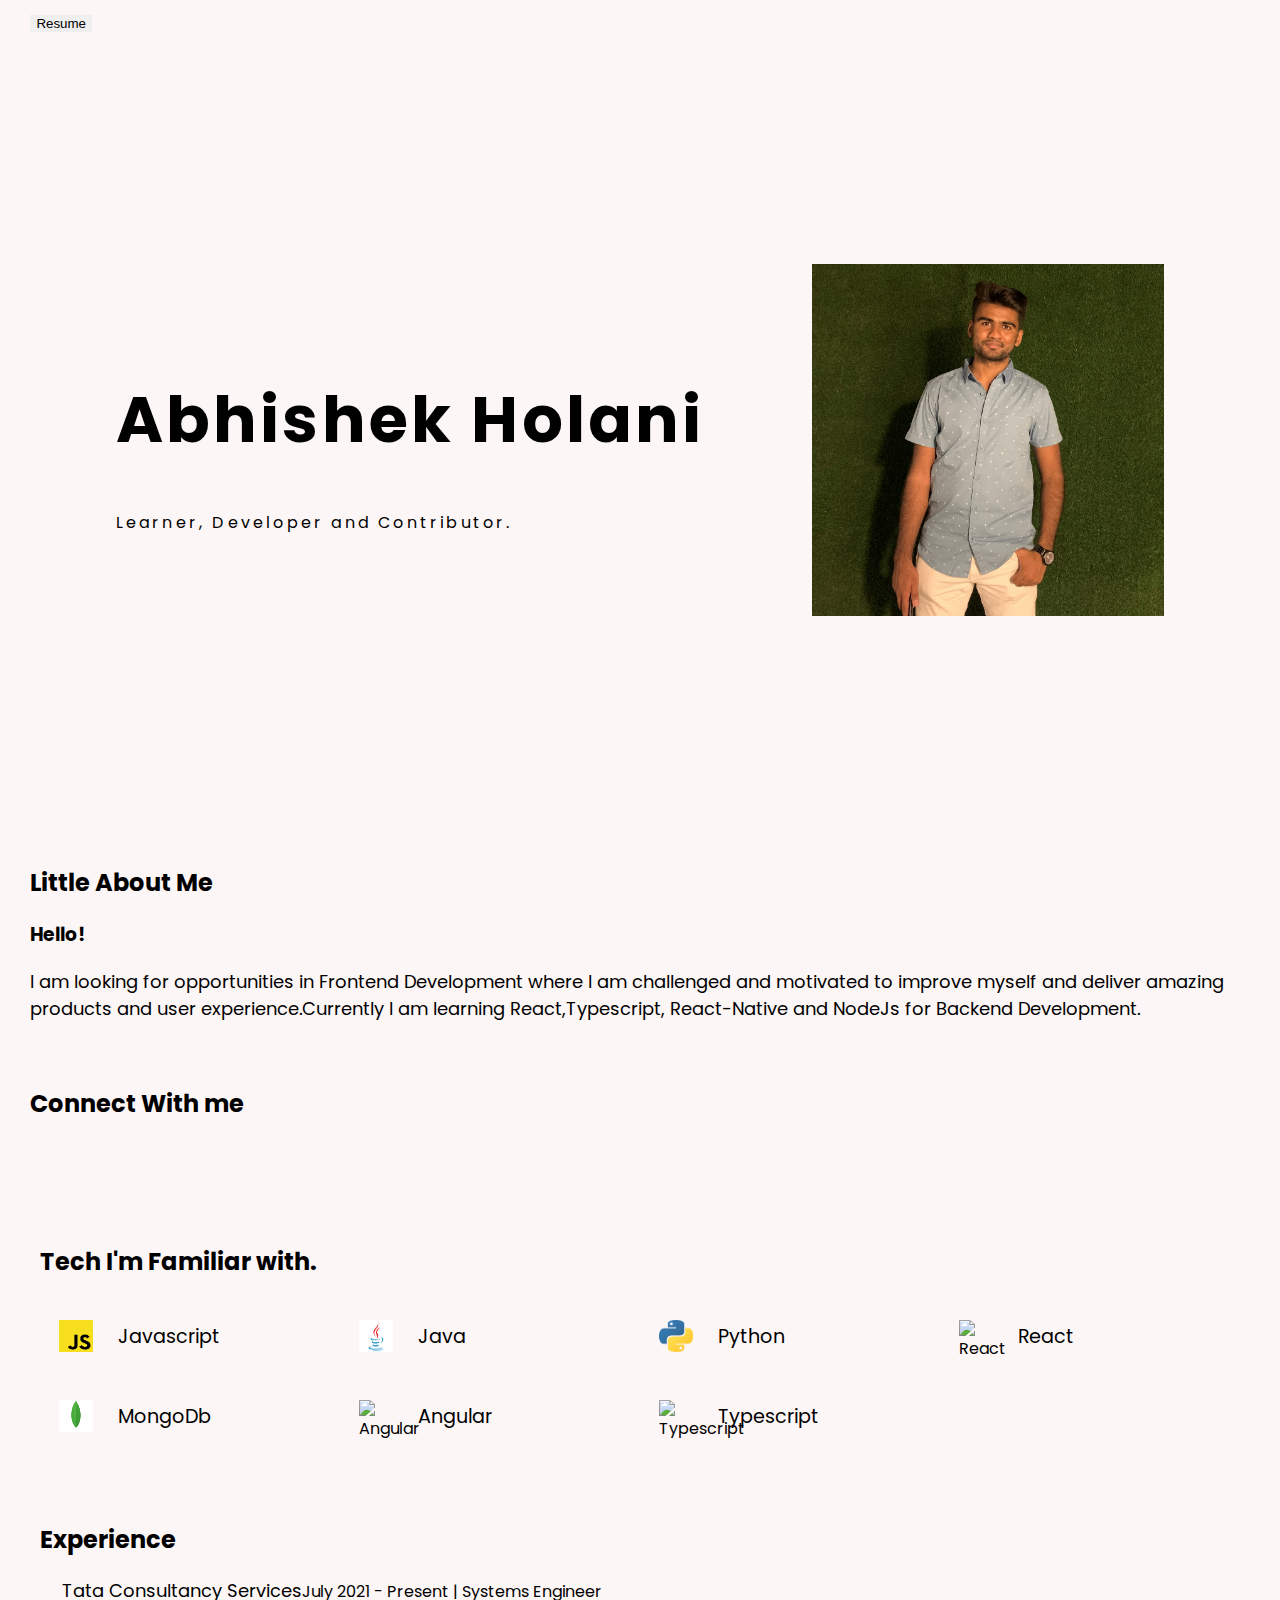
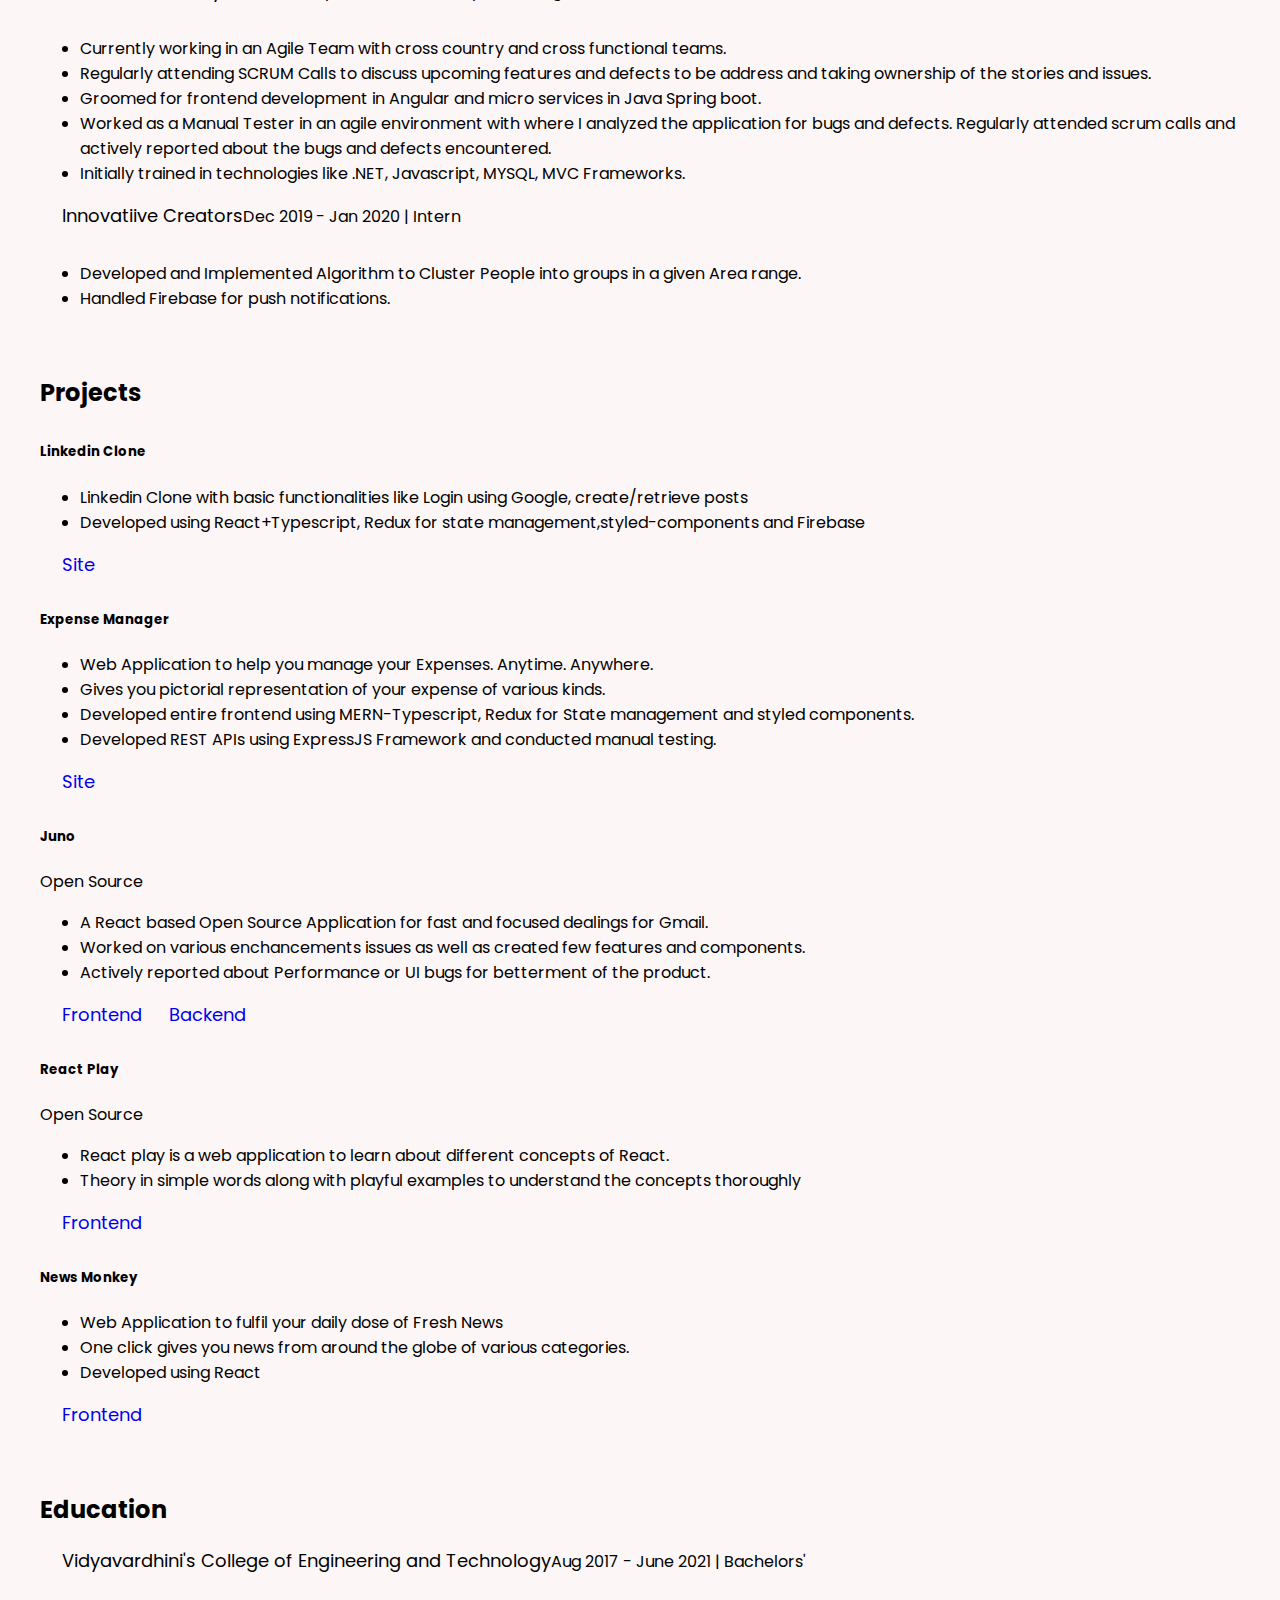
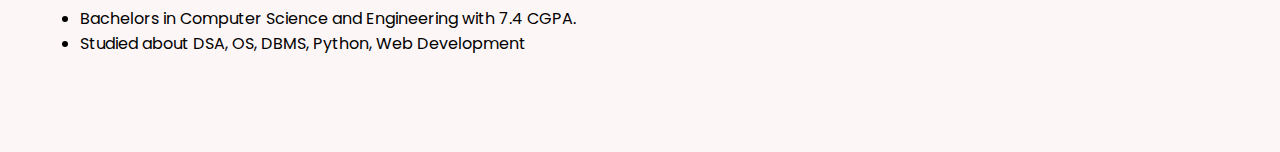
==== index.html @ 67a732d4 "added linkedin clone project" ====
<!DOCTYPE html>
<html lang="en">
<head>
    <meta charset="UTF-8">
    <meta http-equiv="X-UA-Compatible" content="IE=edge">
    <meta name="viewport" content="width=device-width, initial-scale=1.0">
    <link href="https://cdn.jsdelivr.net/npm/bootstrap@5.1.3/dist/css/bootstrap.min.css" rel="stylesheet" integrity="sha384-1BmE4kWBq78iYhFldvKuhfTAU6auU8tT94WrHftjDbrCEXSU1oBoqyl2QvZ6jIW3" crossorigin="anonymous">
    <link rel="stylesheet" href="Portfolio.css">
    <script src="https://kit.fontawesome.com/48ab9e7729.js" crossorigin="anonymous"></script>
    <title>Abhishek Holani</title>
</head>
<body>
    <div class="resume-download">
        <a href="https://drive.google.com/file/d/1vskTnfZgI515lup8LtmP1OwPfg3iGhqH/view?usp=sharing" target="_blank"><button class="resume">Resume</button></a>
    </div>
    <div class="container">
        <div class="my-info">
            <div class="about-me mt-4">
                <h1 class="name mt-4">Abhishek Holani</h2>
                <p class="mt-4 pl-2 lead"> Learner, Developer and Contributor.</p>
            </div>
            <div class="myphoto">
                <img src="Suit.jpg" class="rounded-circle"/>
            </div>
        </div>

        <div class="about">
            <h2>Little About Me</h2>
            <h3 class="mt-4">Hello!</h3>
            <p class="about-me-para mt-4">
                I am looking for opportunities in Frontend Development where I am challenged and motivated to improve myself and deliver amazing products and user experience.Currently I am learning React,Typescript, React-Native and NodeJs for Backend Development.
            </p>
        </div>

            <div class="contact">
                <h2 class="connect-heading">Connect With me</h2>
                <ul class="connect-items">
                    <li >
                        <a href="mailto:holaniabhishek90@gmail.com" >
                            <ion-icon name="mail-outline" size="large"></ion-icon>
                        </a>
                        <a href="https://twitter.com/AbhishekHolani6" target="_blank">
                            <ion-icon name="logo-twitter" size="large"></ion-icon>
                        </a>
                        <a href="https://github.com/Abhishek-90" target="_blank">
                            <ion-icon name="logo-github" size="large"></ion-icon>
                        </a>
                        <a href="https://www.linkedin.com/in/abhishek-holani-65551819b/"  target="_blank">
                            <ion-icon name="logo-linkedin" size="large"></ion-icon>
                        </a>
                        <a href="https://www.instagram.com/_abhi_shek99/?hl=en"  target="_blank">
                            <ion-icon name="logo-instagram" size="large"></ion-icon>
                        </a>
                    </li>
                </ul>
            </div>

        <div class="tech-stack">
            <h2>Tech I'm Familiar with.</h2>
            <div class="tech-items mt-3">
                <div class="tech-item">
                    <div class="tech-image">
                        <img class = "image" src="Logo/Javascript.png" alt="Javascript"/>
                    </div>
                    <div class="tech-name">
                        Javascript
                    </div>         
                </div>
                <div class="tech-item">
                    <div class="tech-image">
                        <img class = "image" src="Logo/Java.jpg" alt="Java"/>
                    </div>
                    <div class="tech-name">
                        Java
                    </div>         
                </div>
                <div class="tech-item">
                    <div class="tech-image">
                        <img class = "image" src="Logo/Python.png" alt="Python"/>
                    </div>
                    <div class="tech-name">
                        Python
                    </div>         
                </div>
                <div class="tech-item">
                    <div class="tech-image">
                        <img class = "image" src="https://www.pinclipart.com/picdir/middle/537-5374089_react-js-logo-clipart.png" alt="React"/>
                    </div>
                    <div class="tech-name">
                        React
                    </div>         
                </div>
                <div class="tech-item">
                    <div class="tech-image">
                        <img class = "image" src="Logo/Mongo.jpg" alt="MongoDb"/>
                    </div>
                    <div class="tech-name">
                        MongoDb
                    </div>         
                </div>
                <div class="tech-item">
                    <div class="tech-image">
                        <img class = "image" src="https://angular.io/assets/images/logos/angularjs/AngularJS-Shield.svg" alt="Angular"/>
                    </div>
                    <div class="tech-name">
                        Angular
                    </div>         
                </div>
                <div class="tech-item">
                    <div class="tech-image">
                        <img class = "image" src="https://img.stackshare.io/service/1612/bynNY5dJ.jpg" alt="Typescript"/>
                    </div>
                    <div class="tech-name">
                        Typescript
                    </div>         
                </div>
                
            </div>
        </div>
        
        <div class="experience">
            <h2>Experience</h2>
            <div class="work">
                <div class="company-name mt-4">
                    <a class="mx-4" >Tata Consultancy Services</a> 
                    <p class="time-position" style="margin-top: 2px;">July 2021 - Present | Systems Engineer</p>
                </div>
                <ul class="mx-4">
                    <li>Currently working in an Agile Team with cross country and cross functional teams.</li>
                    <li>Regularly attending SCRUM Calls to discuss upcoming features and defects to be address and taking ownership of the stories and issues.</li>
                    <li>Groomed for frontend development in Angular and micro services in Java Spring boot.</li>
                    <li>Worked as a Manual Tester in an agile environment with where I analyzed the application for bugs and defects.
                        Regularly attended scrum calls and actively reported about the bugs and defects encountered.</li>
                    <li>Initially trained in technologies like .NET, Javascript, MYSQL, MVC Frameworks.</li>
                </ul>
            </div>
            <div class="work">
                <div class="company-name mt-4">
                    <a class="mx-4" target="_blank">Innovatiive Creators</a> 
                    <p class="time-position" style="margin-top: 2px;">Dec 2019 - Jan 2020 | Intern</p>
                </div>
                <ul class="mx-4">
                    <li>Developed and Implemented Algorithm to Cluster People into groups in a given Area range.</li>
                    <li>Handled Firebase for push notifications.</li>
                </ul>
            </div>
        </div>

        <div class="project-details">
            <h2>Projects</h2>
            <div class="project">
                <div class="project-heading mx-4">
                    <h5>Linkedin Clone</h5>
                </div>
                <div class="project-detail">
                    <ul class="mx-3">
                        <li>Linkedin Clone with basic functionalities like Login using Google, create/retrieve posts</li>
                        <li>Developed using React+Typescript, Redux for state management,styled-components and Firebase</li>
                    </ul>
                </div>
                <div class="project-links mx-2">
                    <a href="https://linkedin-clone-c1573.web.app/" target="_blank">Site</a>
                </div>
            </div>

            <div class="project">
                <div class="project-heading mx-4">
                    <h5>Expense Manager</h5>
                </div>
                <div class="project-detail">
                    <ul class="mx-3">
                        <li>Web Application to help you manage your Expenses. Anytime. Anywhere.</li>
                        <li>Gives you pictorial representation of your expense of various kinds.</li>
                        <li>Developed entire frontend using MERN-Typescript, Redux for State management and styled components.</li>
                        <li>Developed REST APIs using ExpressJS Framework and conducted manual testing.</li>
                    </ul>
                </div>
                <div class="project-links mx-2">
                    <a href="https://expense-manager-wheat.vercel.app/" target="_blank">Site</a>
                </div>
            </div>
            
            <div class="project">
                <div class="project-heading mx-4">
                    <h5> Juno </h5> <p>Open Source</p>
                </div>
                <div class="project-detail">
                    <ul class="mx-3">
                        <li>A React based Open Source Application for fast and focused dealings for Gmail.</li>
                        <li>Worked on various enchancements issues as well as created few features and components.</li>
                        <li>Actively reported about Performance or UI bugs for betterment of the product. </li>
                    </ul>
                </div>
                <div class="project-links mx-2">
                    <a href="https://github.com/Abhishek-90/juno-core" target="_blank">Frontend</a>
                    <a href="https://github.com/Abhishek-90/juno-backend-service" target="_blank">Backend</a>
                </div>
            </div>
            
            <div class="project">
                <div class="project-heading mx-4">
                    <h5> React Play </h5> <p>Open Source</p>
                </div>
                <div class="project-detail">
                    <ul class="mx-3">
                        <li>React play is a web application to learn about different concepts of React.</li>
                        <li>Theory in simple words along with playful examples to understand the concepts thoroughly</li>
                    </ul>
                </div>
                <div class="project-links mx-2">
                    <a href="https://github.com/Abhishek-90/react-play" target="_blank">Frontend</a>
                </div>
            </div>
            
            <div class="project">
                <div class="project-heading mx-4">
                    <h5>News Monkey</h5>
                </div>
                <div class="project-detail">
                    <ul class="mx-3">
                        <li>Web Application to fulfil your daily dose of Fresh News</li>
                        <li>One click gives you news from around the globe of various categories.</li>
                        <li>Developed using React</li>
                    </ul>
                </div>
                <div class="project-links mx-2">
                    <a href="https://github.com/Abhishek-90/NewsMonkey" target="_blank">Frontend</a>
                </div>
            </div>
        </div>

        <div class="blogs">
            
        </div>

        <div class="education">
            <h2 class="mt-4">Education</h2>
            <div class="college mt-4">
                <a class="mx-4" target="_blank">Vidyavardhini's College of Engineering and Technology</a>
                <p class="time-position" style="margin-top: 2px;">Aug 2017 - June 2021 | Bachelors'</p>
            </div>
            <ul class="mx-4">
                <li>Bachelors in Computer Science and Engineering with 7.4 CGPA.</li>
                <li>Studied about DSA, OS, DBMS, Python, Web Development</li>
            </ul>
        </div>

        <div class="gap"></div>
    
    </div>
        <script src="https://unpkg.com/ionicons@5.1.2/dist/ionicons.js"></script>
    </body>
</html>
---- Portfolio.css ----
@import url('https://fonts.googleapis.com/css2?family=Poppins&display=swap');

html, body {
    font-family: 'Poppins', sans-serif; 
}

.resume:hover{
    background-color: rgb(223, 227, 230)
}

.resume{
    outline: none;
    border: none;
    background-color: none;
}

@media screen and (max-width : 480px) {
    .my-info {
        display: flex;
        flex-direction: column;
        justify-content: space-evenly;
        font-weight: 600;
        font-stretch: expanded;
        height: 80vh;
        align-items: center;
    }

    .myphoto {
        height: 22rem;
        width: 22rem;
    }

    .about-me-para {
        font-weight: 400;
        font-size: large;
    }

    .about {
        width: 100%;
    }

    .connect-items {
        margin-top: 2rem;
    }

    .contact > ul {
        list-style-type: none;
    }

    .tech-items {
        display: grid;
    }

    .tech-item {
        display: flex;
        flex-direction: row;
        height: 95%;
        width: 100%;
        margin-left: 4rem;
        margin-top: 1.7rem;
    }

    .tech-name {
        margin-left: 0.8rem;
        display: flex;
        font-size: 1.4rem;
    }

    .company-name, .college {
        display: flex;
        flex-direction: column;
    }

    .tech-image {
        height: 2.3rem;
        width: 2.3rem;
        margin-right: 0.8rem;
    }
    
    img {
        height: 100%;
        width: 100%;
    }
    
    body {
        background-color: rgb(253, 246, 246);
    }

    a {
        text-decoration: none;
        margin-left: 1.4rem;
        font-size: medium;
    }

    .time-position {
        margin-left: 1.4rem;
    }

    .contact {
        margin-top: 4rem;
    }

    .tech-stack {
        margin-top: 4rem ;
    }

    .experience {
        margin-top: 4rem ;
    }

    .education {
        margin-top: 4rem ;
    }

    .project {
        margin-top: 2rem;
    }

    .project-details {
        margin-top: 4rem ;
    }

    h1 {
        font-size: 2rem;
    }
}

@media screen and (min-width : 481px) {
    h1 {
        font-size: 4rem;
    }

    .my-info {
        display: flex;
        justify-content: space-evenly;
        height: 90vh;
        align-items: center;
        letter-spacing: 0.2rem;
    }

    .myphoto {
        height: 22rem;
        width: 22rem;
    }

    .about-me-para {
        font-weight: 400;
        font-size: large;
    }

    .about {
        margin-left: 1.4rem;
    }

    .connect-heading {
        margin-left: 1.4rem;
    }

    .connect-items {
        margin-top: 2rem;
    }

    .connect-item {
        margin-right: 1.2rem;
    }

    .contact > ul {
        list-style-type: none;
    }

    .company-name, .college {
        display: flex;
        flex-direction: row;
    }

    .tech-items {
        display: grid;
        grid-template-columns:repeat(4, 1fr);
        grid-template-rows: repeat(2, 5rem);
        justify-content: space-between;
        align-content: space-around;
    }

    .tech-image {
        height: 2rem;
        width: 2.1rem;
        margin-right: 0.8rem;
        margin-left: 1.2rem;
    }
    
    .tech-name {
        margin-left: 0.8rem;
        align-items: center;
        text-align: center;
        font-size: larger;
    }

    img {
        height: 100%;
        width: 100%;
    }
    
    body {
        background-color: rgb(253, 246, 246);
    }
    
    .tech-item {
        display: flex;
        flex-direction: row;
        height: 95%;
        width: 100%;
        align-items: center;
    }

    a {
        text-decoration: none;
        margin-left: 1.4rem;
        font-size: large;
    }

    .contact {
        margin-top: 4rem;
    }

    .tech-stack {
        margin: 4rem 2rem;
    }

    .experience {
        margin: 0 0 4rem 2rem;
    }

    .education {
        margin: 0 0 4rem 2rem;
    }

    .project {
        margin-top: 2rem;
    }

    .project-details {
        margin: 0 0 4rem 2rem;
    }
}

.name {
    letter-spacing: 0.2rem;
}
.gap {
    margin-bottom: 6rem;
    font-size: larger;
}
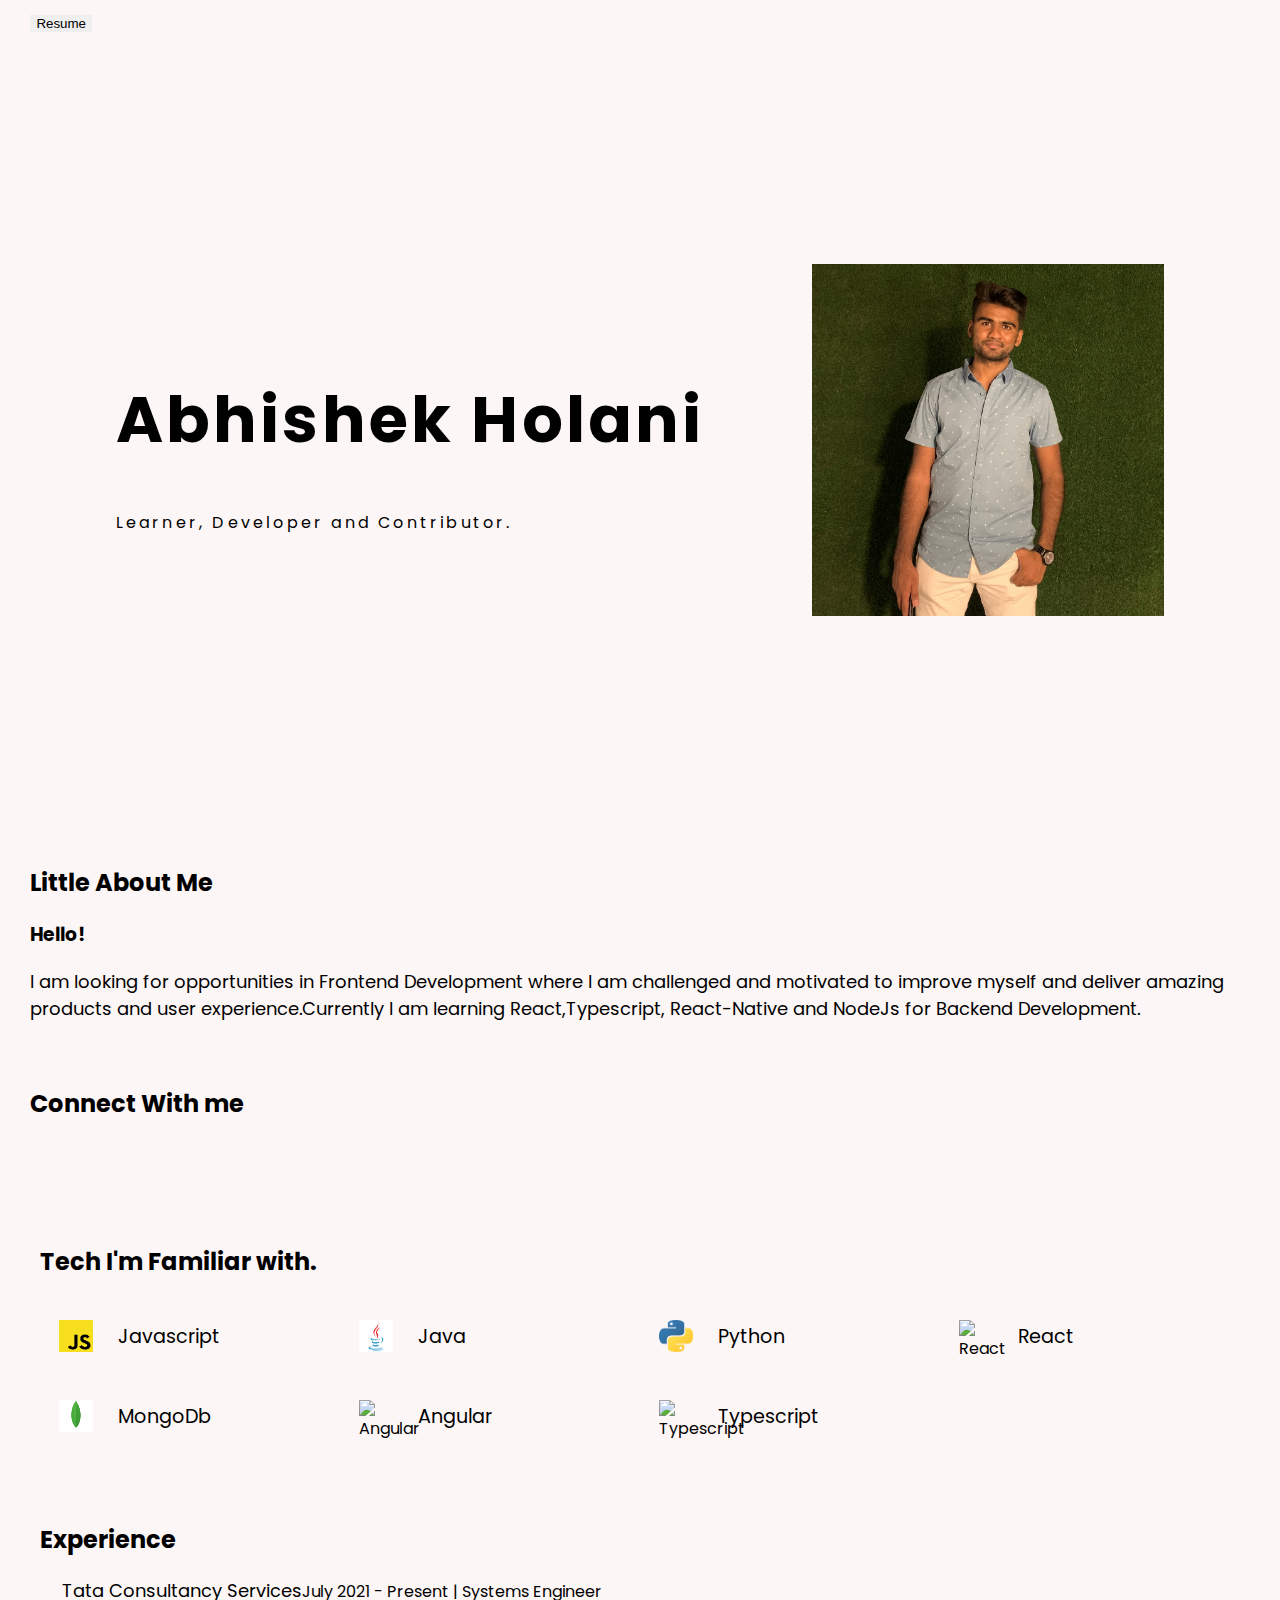
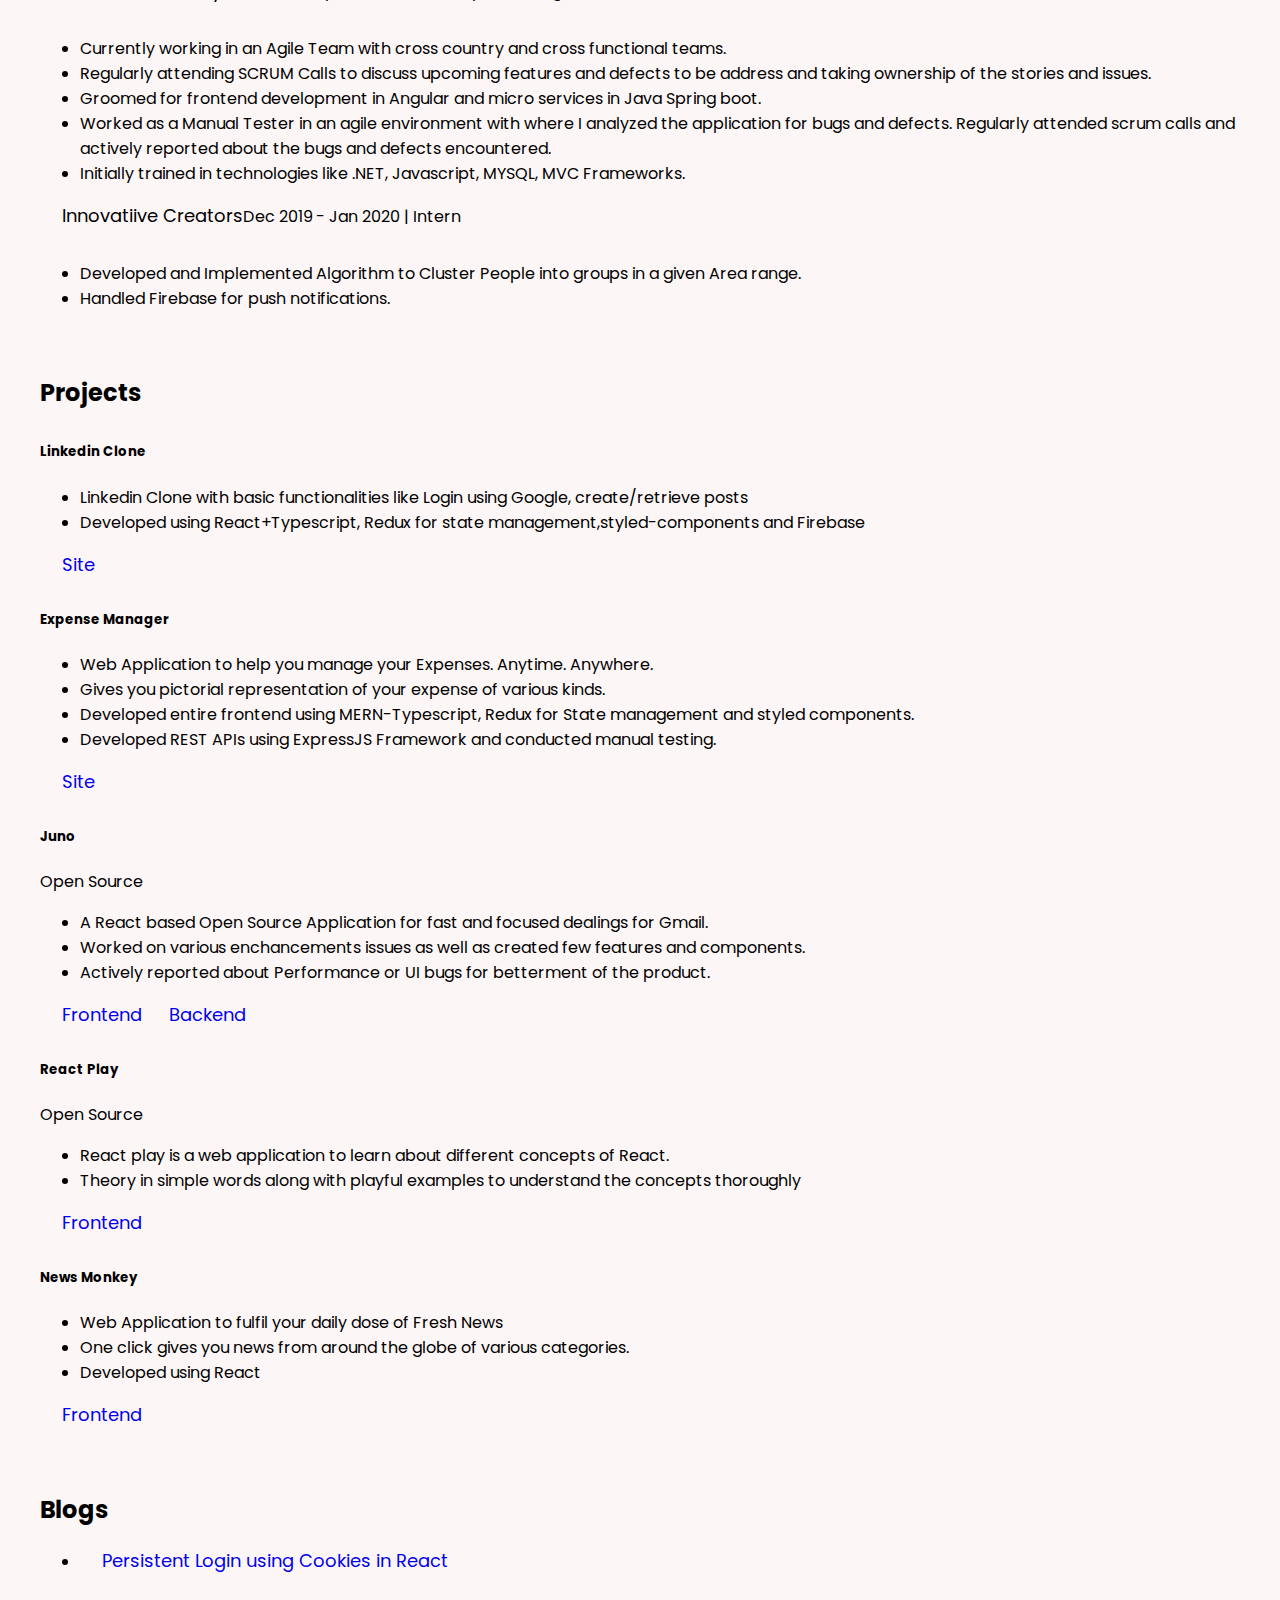
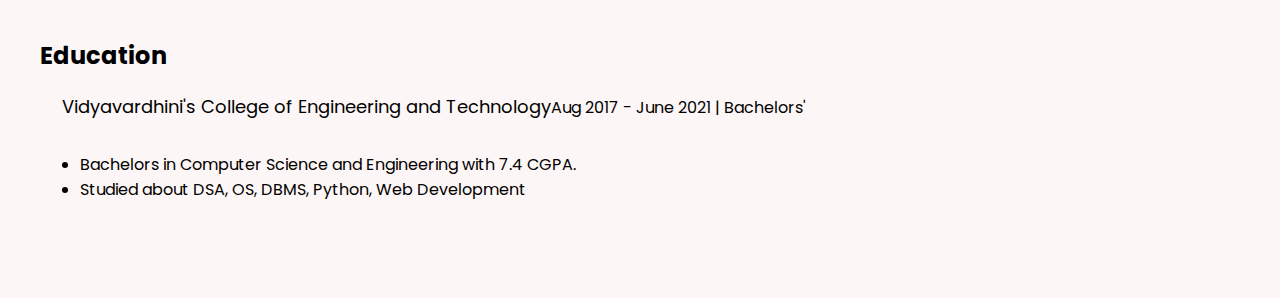
==== commit 31f8b0b5: "added blog" ====
--- a/index.html
+++ b/index.html
@@ -230,7 +230,10 @@
         </div>
 
         <div class="blogs">
-            
+            <h2>Blogs</h2>
+            <ul class="mx-3">
+                <li><a class="mx-0" href="https://blog.reactplay.io/persistent-log-in-using-cookies-in-react" target="_blank">Persistent Login using Cookies in React</a></li>
+            </ul>
         </div>
 
         <div class="education">
--- a/Portfolio.css
+++ b/Portfolio.css
@@ -116,7 +116,7 @@
         margin-top: 2rem;
     }
 
-    .project-details {
+    .project-details, .blogs {
         margin-top: 4rem ;
     }
 
@@ -238,7 +238,7 @@
         margin-top: 2rem;
     }
 
-    .project-details {
+    .project-details, .blogs {
         margin: 0 0 4rem 2rem;
     }
 }
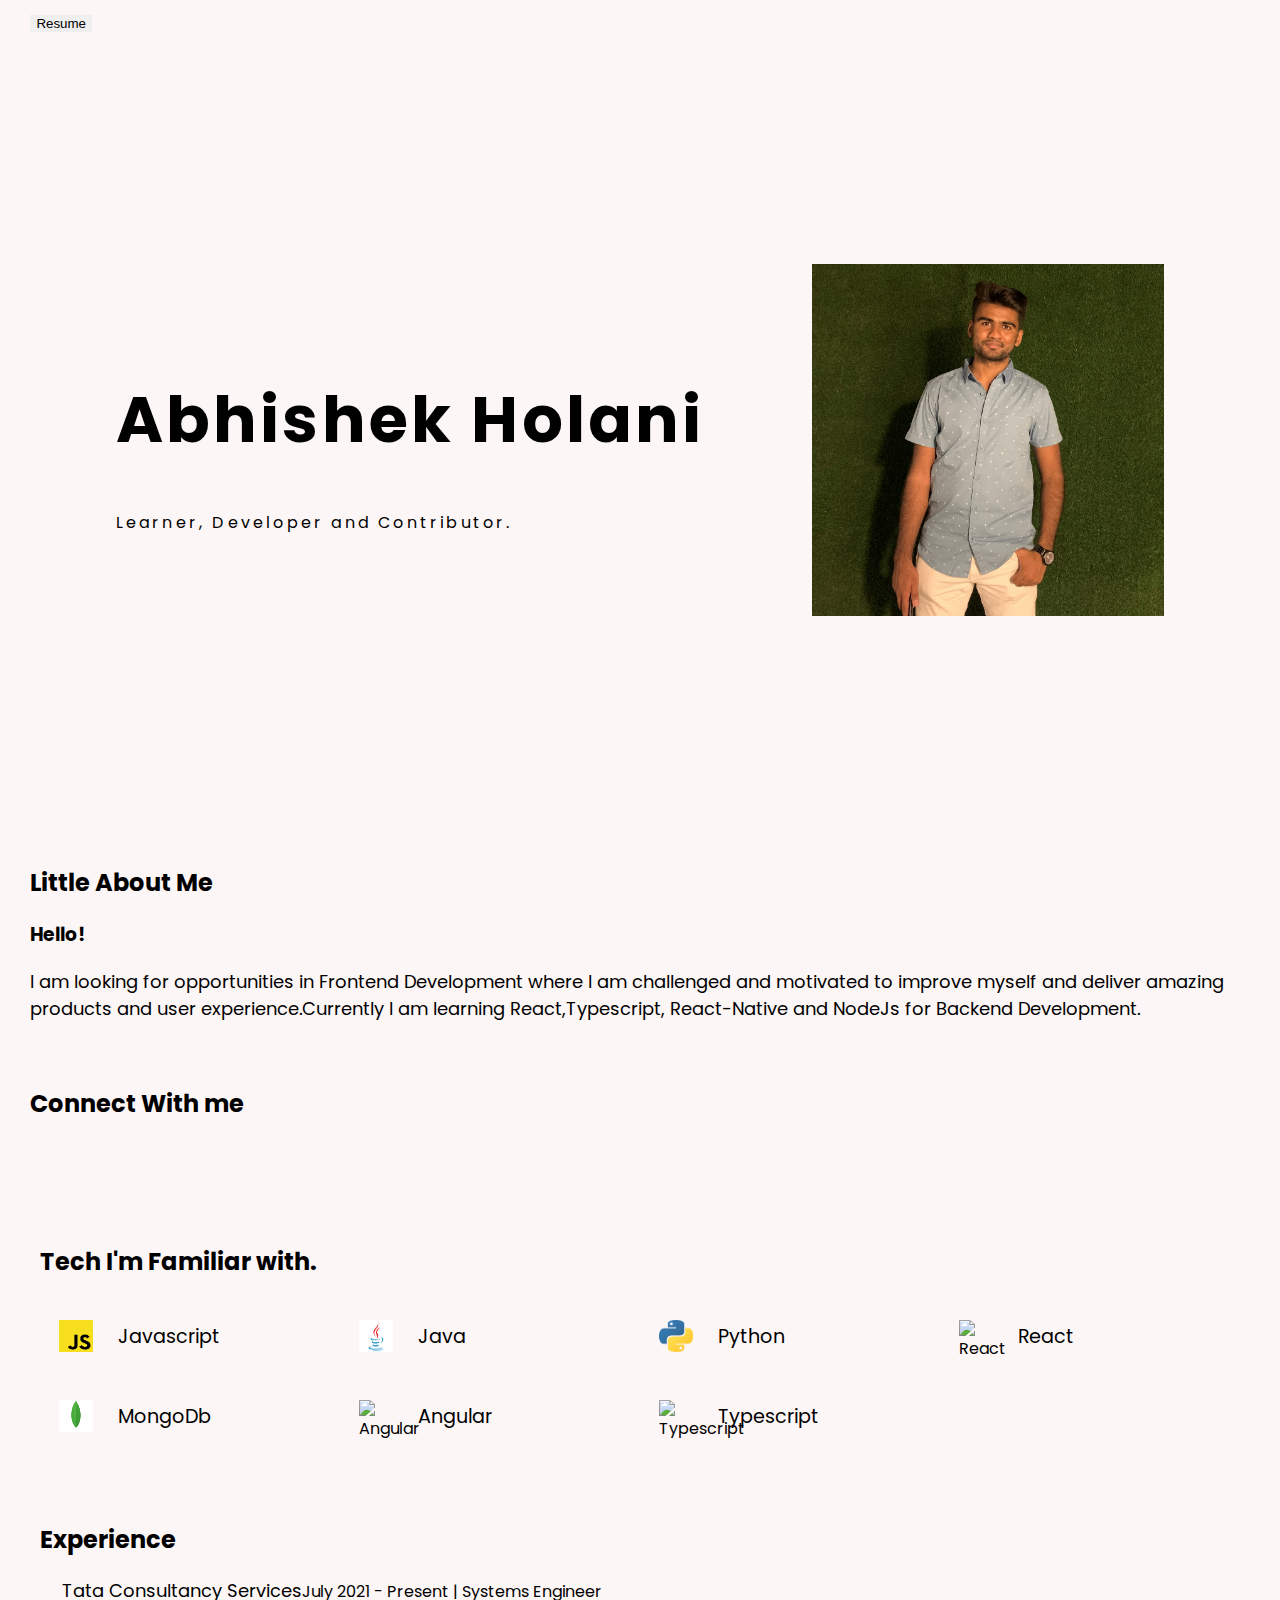
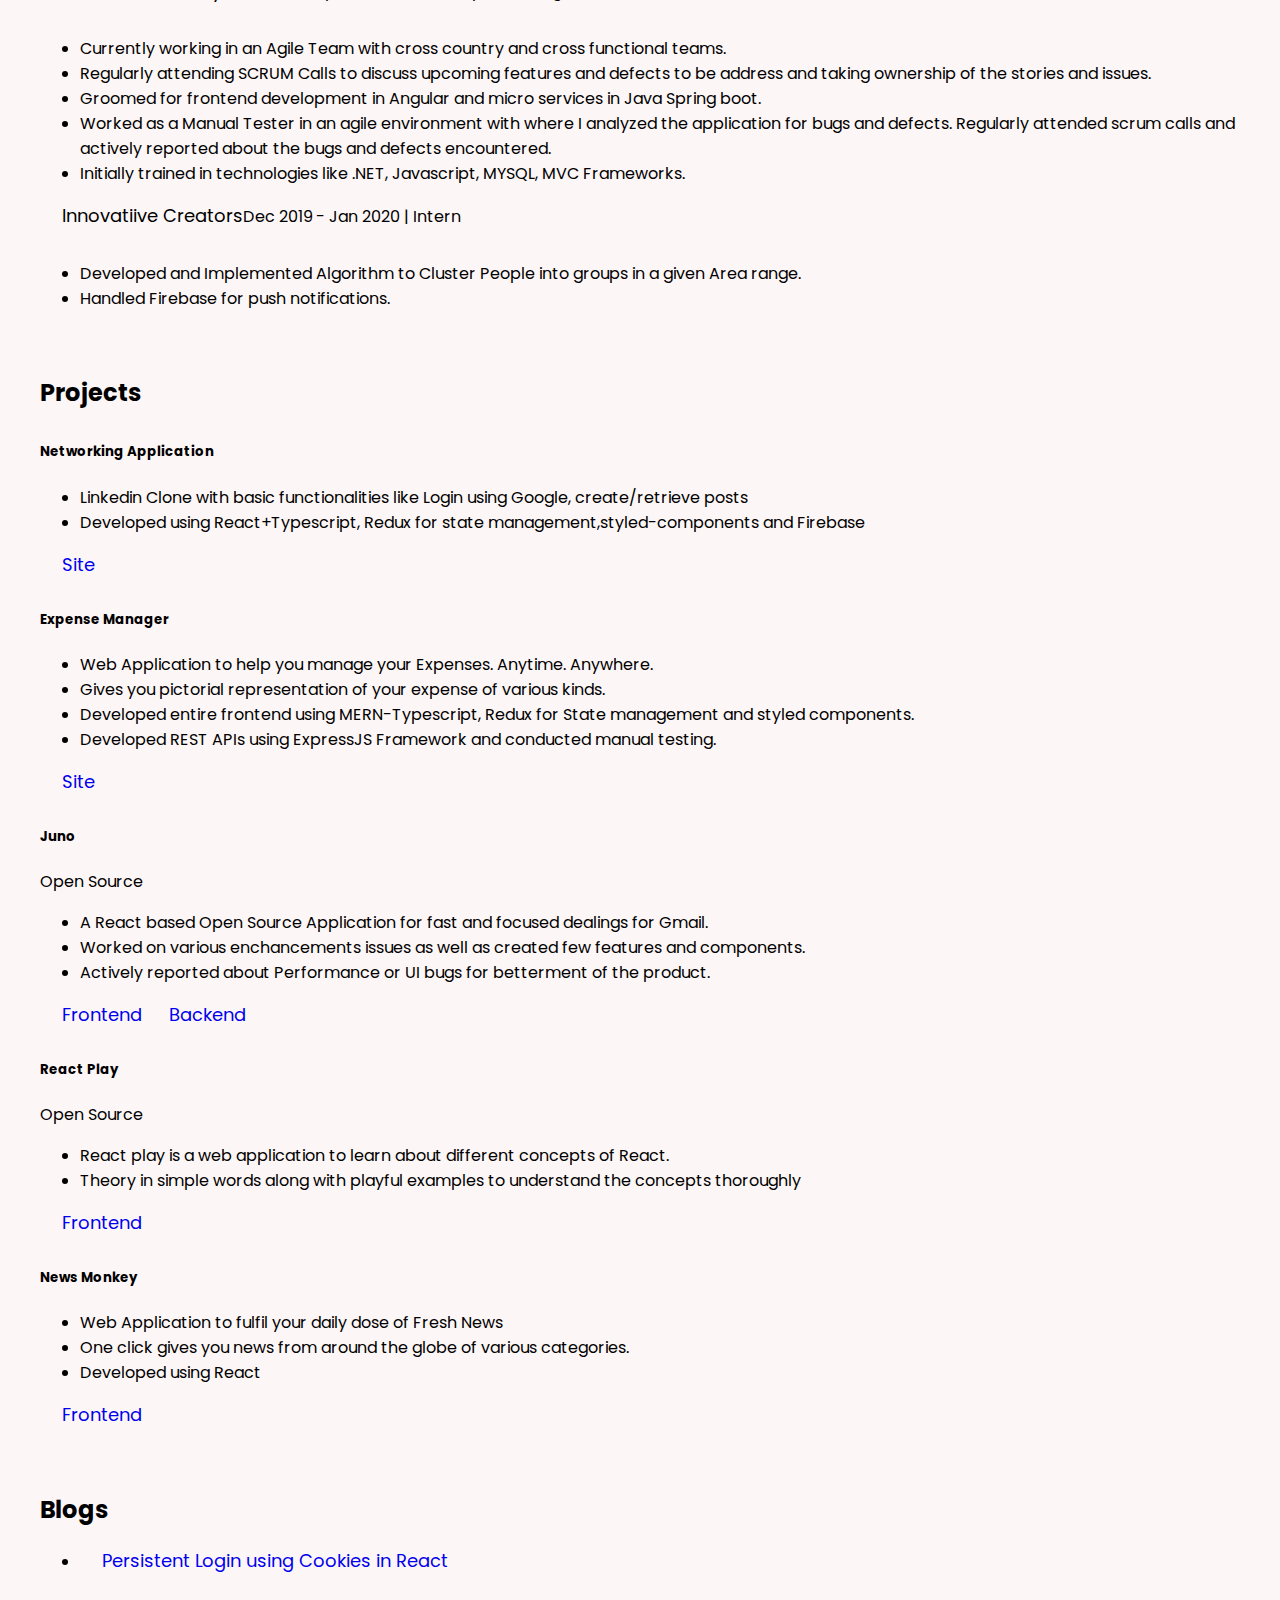
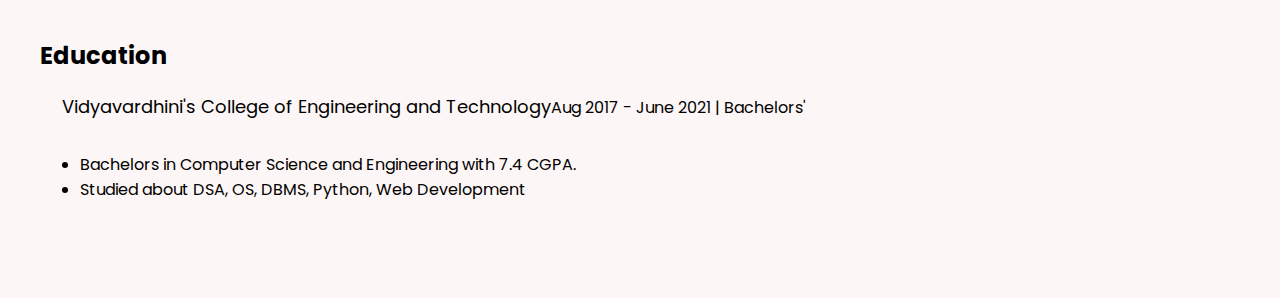
==== commit e19e50ea: "updated resume link" ====
--- a/index.html
+++ b/index.html
@@ -11,7 +11,7 @@
 </head>
 <body>
     <div class="resume-download">
-        <a href="https://drive.google.com/file/d/1vskTnfZgI515lup8LtmP1OwPfg3iGhqH/view?usp=sharing" target="_blank"><button class="resume">Resume</button></a>
+        <a href="https://drive.google.com/file/d/1m9HOPWWG63j5NJgqdBwonp7XakWrHrBF/view?usp=share_link" target="_blank"><button class="resume">Resume</button></a>
     </div>
     <div class="container">
         <div class="my-info">
@@ -114,7 +114,6 @@
                         Typescript
                     </div>         
                 </div>
-                
             </div>
         </div>
         
@@ -150,7 +149,7 @@
             <h2>Projects</h2>
             <div class="project">
                 <div class="project-heading mx-4">
-                    <h5>Linkedin Clone</h5>
+                    <h5>Networking Application</h5>
                 </div>
                 <div class="project-detail">
                     <ul class="mx-3">
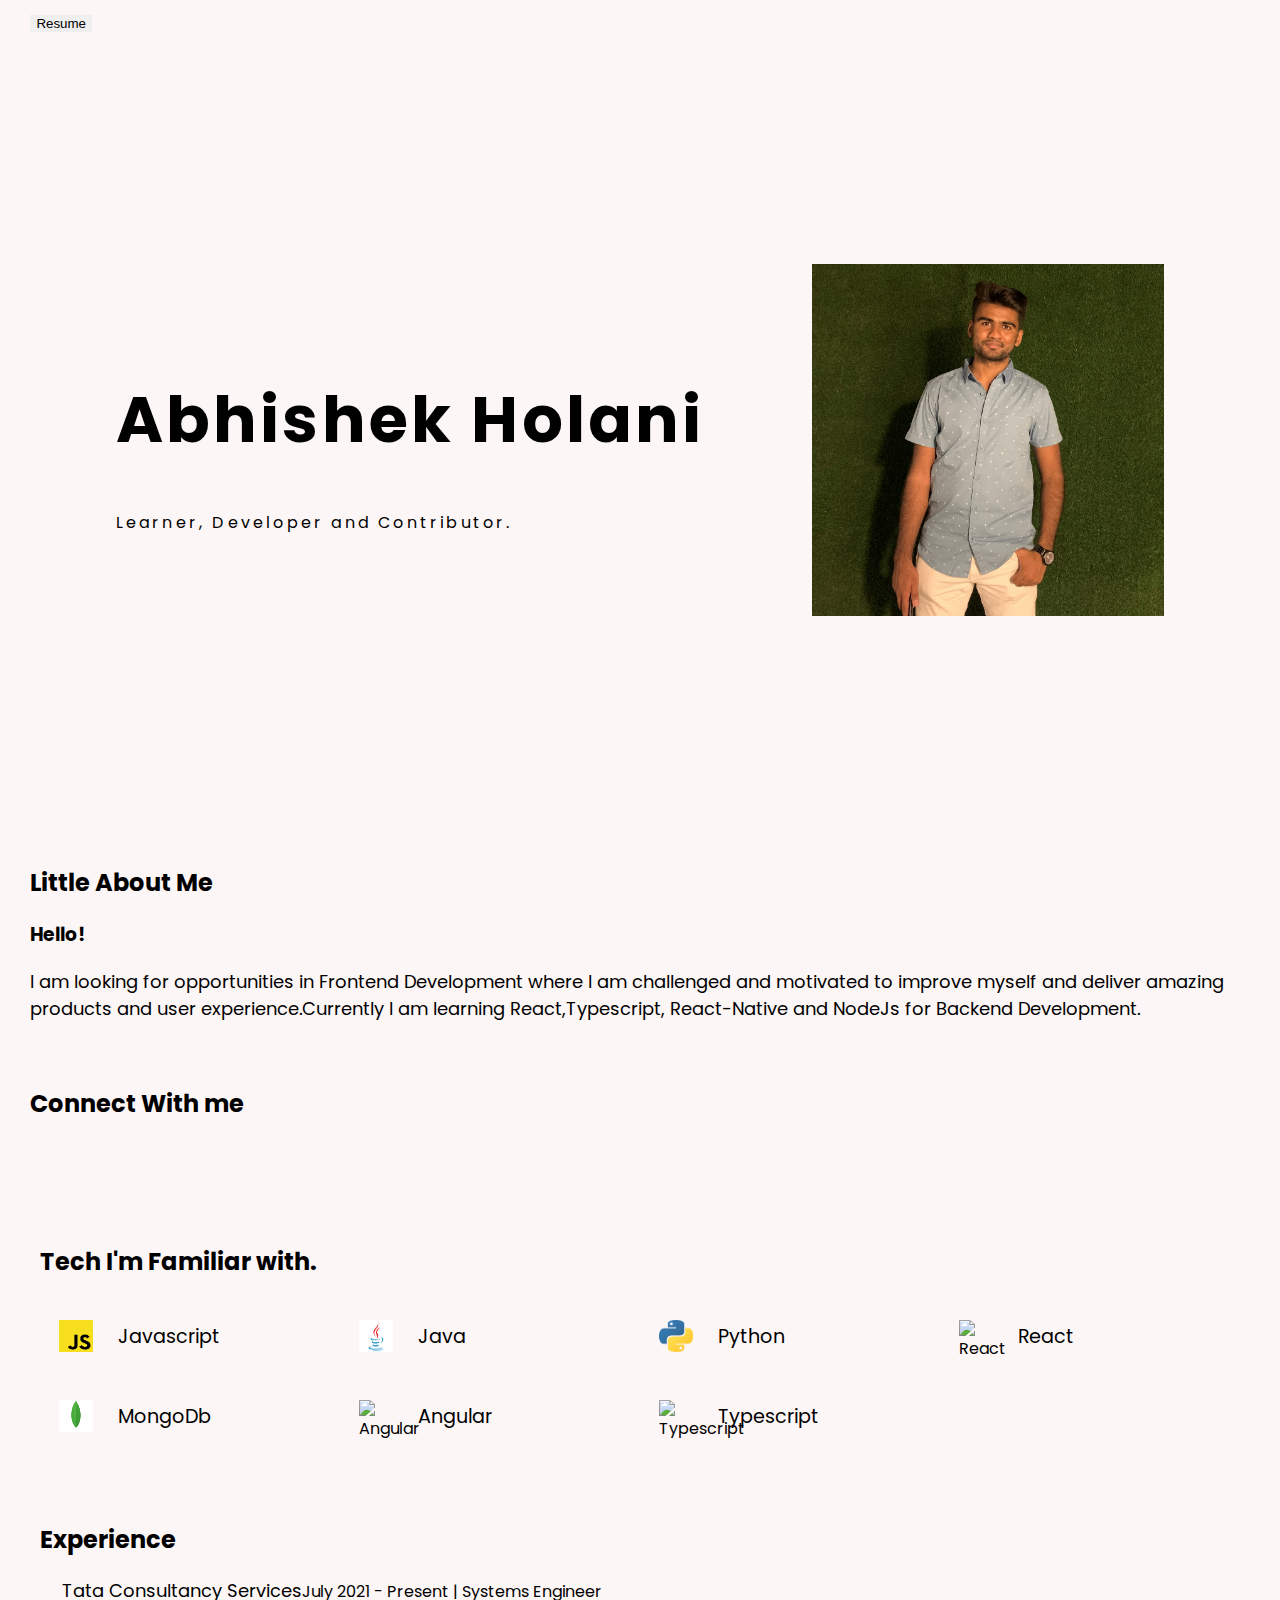
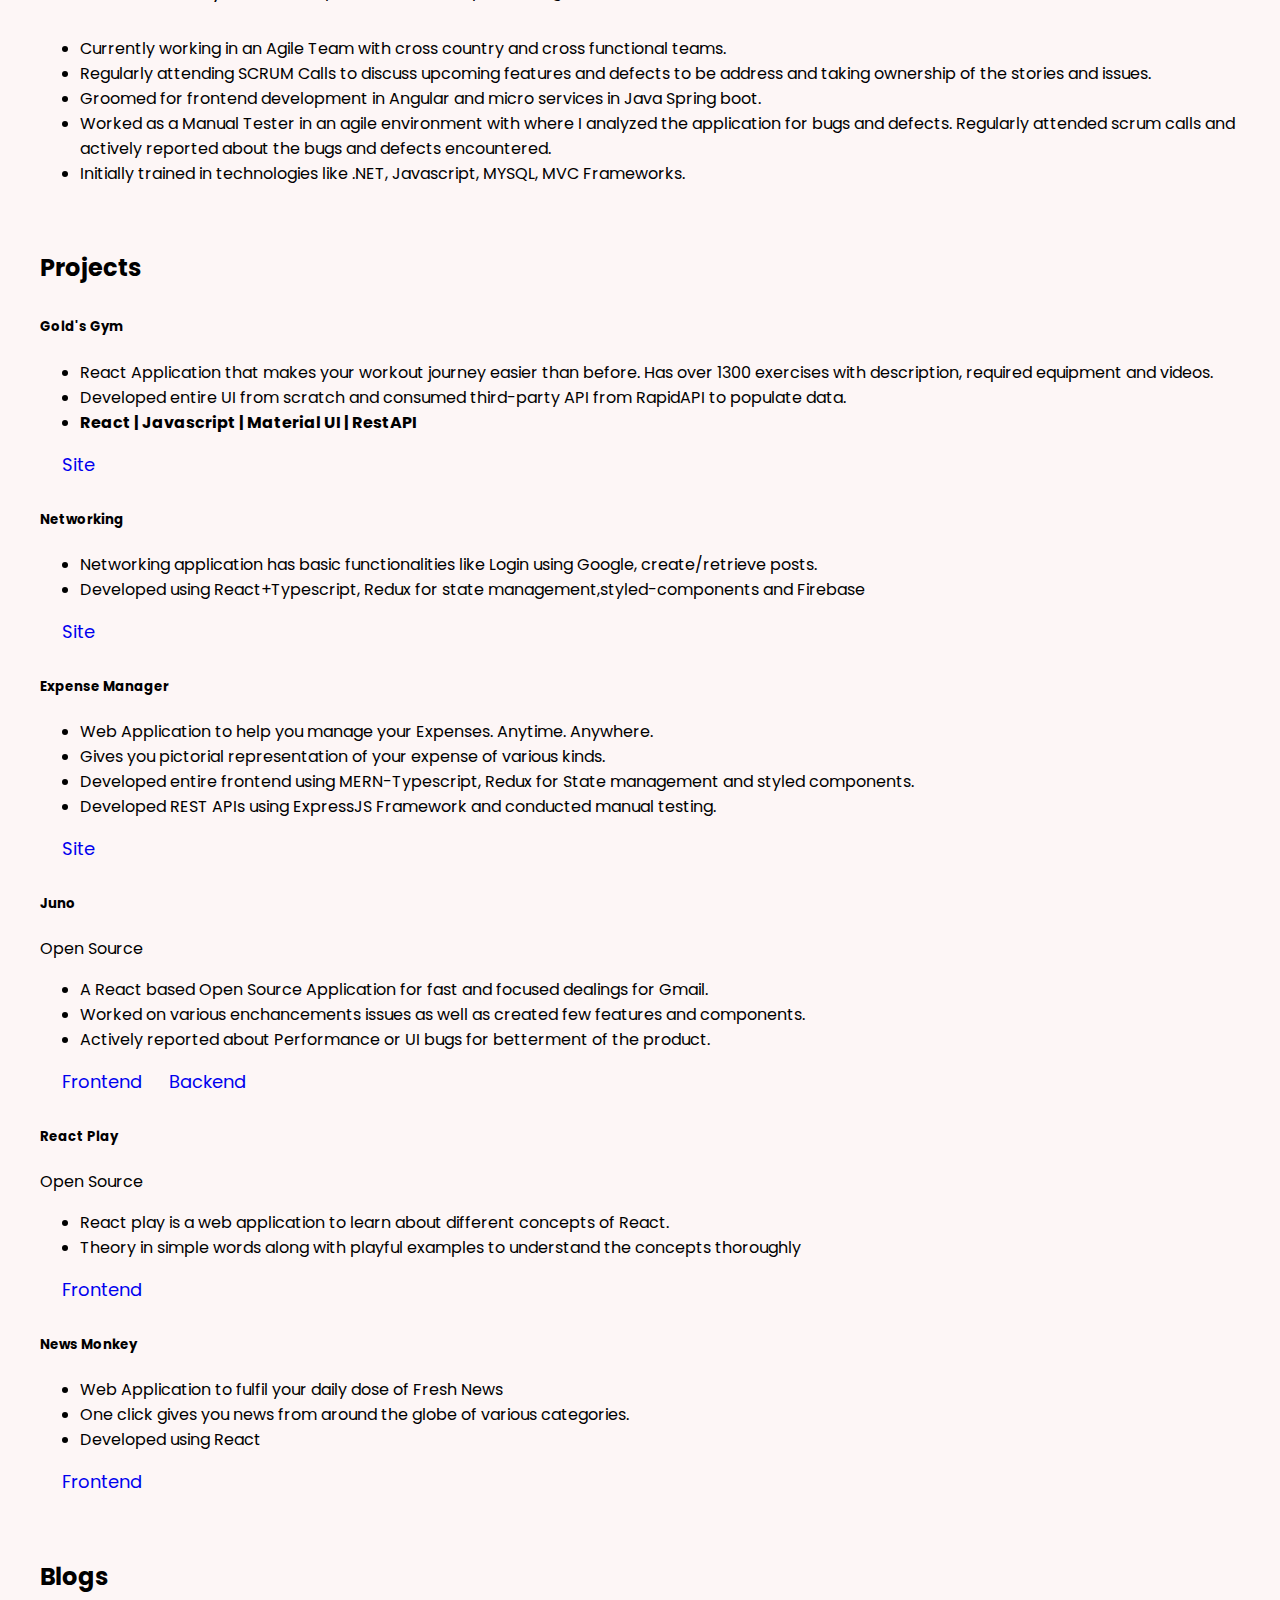
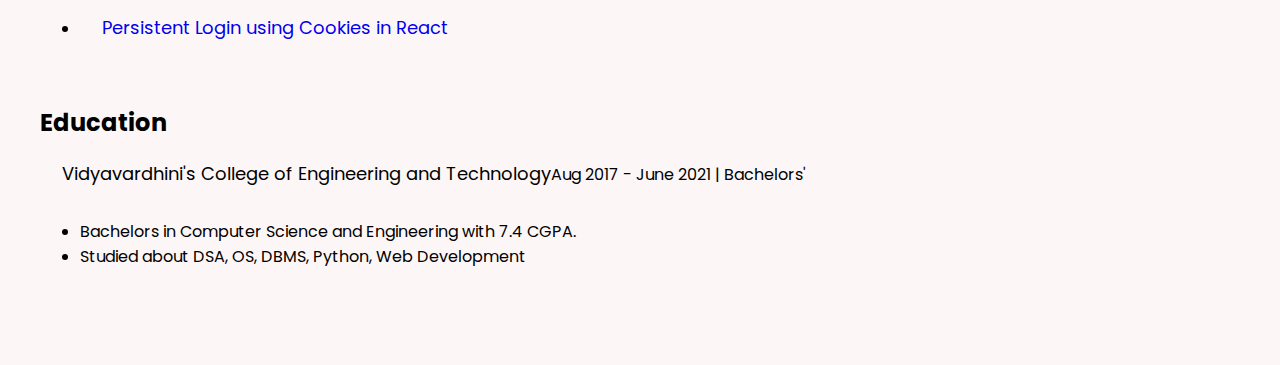
==== commit 484c6b27: "added gym app project" ====
--- a/index.html
+++ b/index.html
@@ -133,27 +133,33 @@
                     <li>Initially trained in technologies like .NET, Javascript, MYSQL, MVC Frameworks.</li>
                 </ul>
             </div>
-            <div class="work">
-                <div class="company-name mt-4">
-                    <a class="mx-4" target="_blank">Innovatiive Creators</a> 
-                    <p class="time-position" style="margin-top: 2px;">Dec 2019 - Jan 2020 | Intern</p>
-                </div>
-                <ul class="mx-4">
-                    <li>Developed and Implemented Algorithm to Cluster People into groups in a given Area range.</li>
-                    <li>Handled Firebase for push notifications.</li>
-                </ul>
-            </div>
         </div>
 
         <div class="project-details">
             <h2>Projects</h2>
             <div class="project">
                 <div class="project-heading mx-4">
-                    <h5>Networking Application</h5>
-                </div>
-                <div class="project-detail">
-                    <ul class="mx-3">
-                        <li>Linkedin Clone with basic functionalities like Login using Google, create/retrieve posts</li>
+                    <h5>Gold's Gym</h5>
+                </div>
+                <div class="project-detail">
+                    <ul class="mx-3">
+                        <li>React Application that makes your workout journey easier than before. Has over 1300 exercises with description, required equipment and videos.</li>
+                        <li>Developed entire UI from scratch and consumed third-party API from RapidAPI to populate data.</li>
+                        <li><b>React | Javascript | Material UI | RestAPI</b></li>
+                    </ul>
+                </div>
+                <div class="project-links mx-2">
+                    <a href="https://heartfelt-sawine-79ed41.netlify.app/" target="_blank">Site</a>
+                </div>
+            </div>
+
+            <div class="project">
+                <div class="project-heading mx-4">
+                    <h5>Networking</h5>
+                </div>
+                <div class="project-detail">
+                    <ul class="mx-3">
+                        <li>Networking application has basic functionalities like Login using Google, create/retrieve posts.</li>
                         <li>Developed using React+Typescript, Redux for state management,styled-components and Firebase</li>
                     </ul>
                 </div>
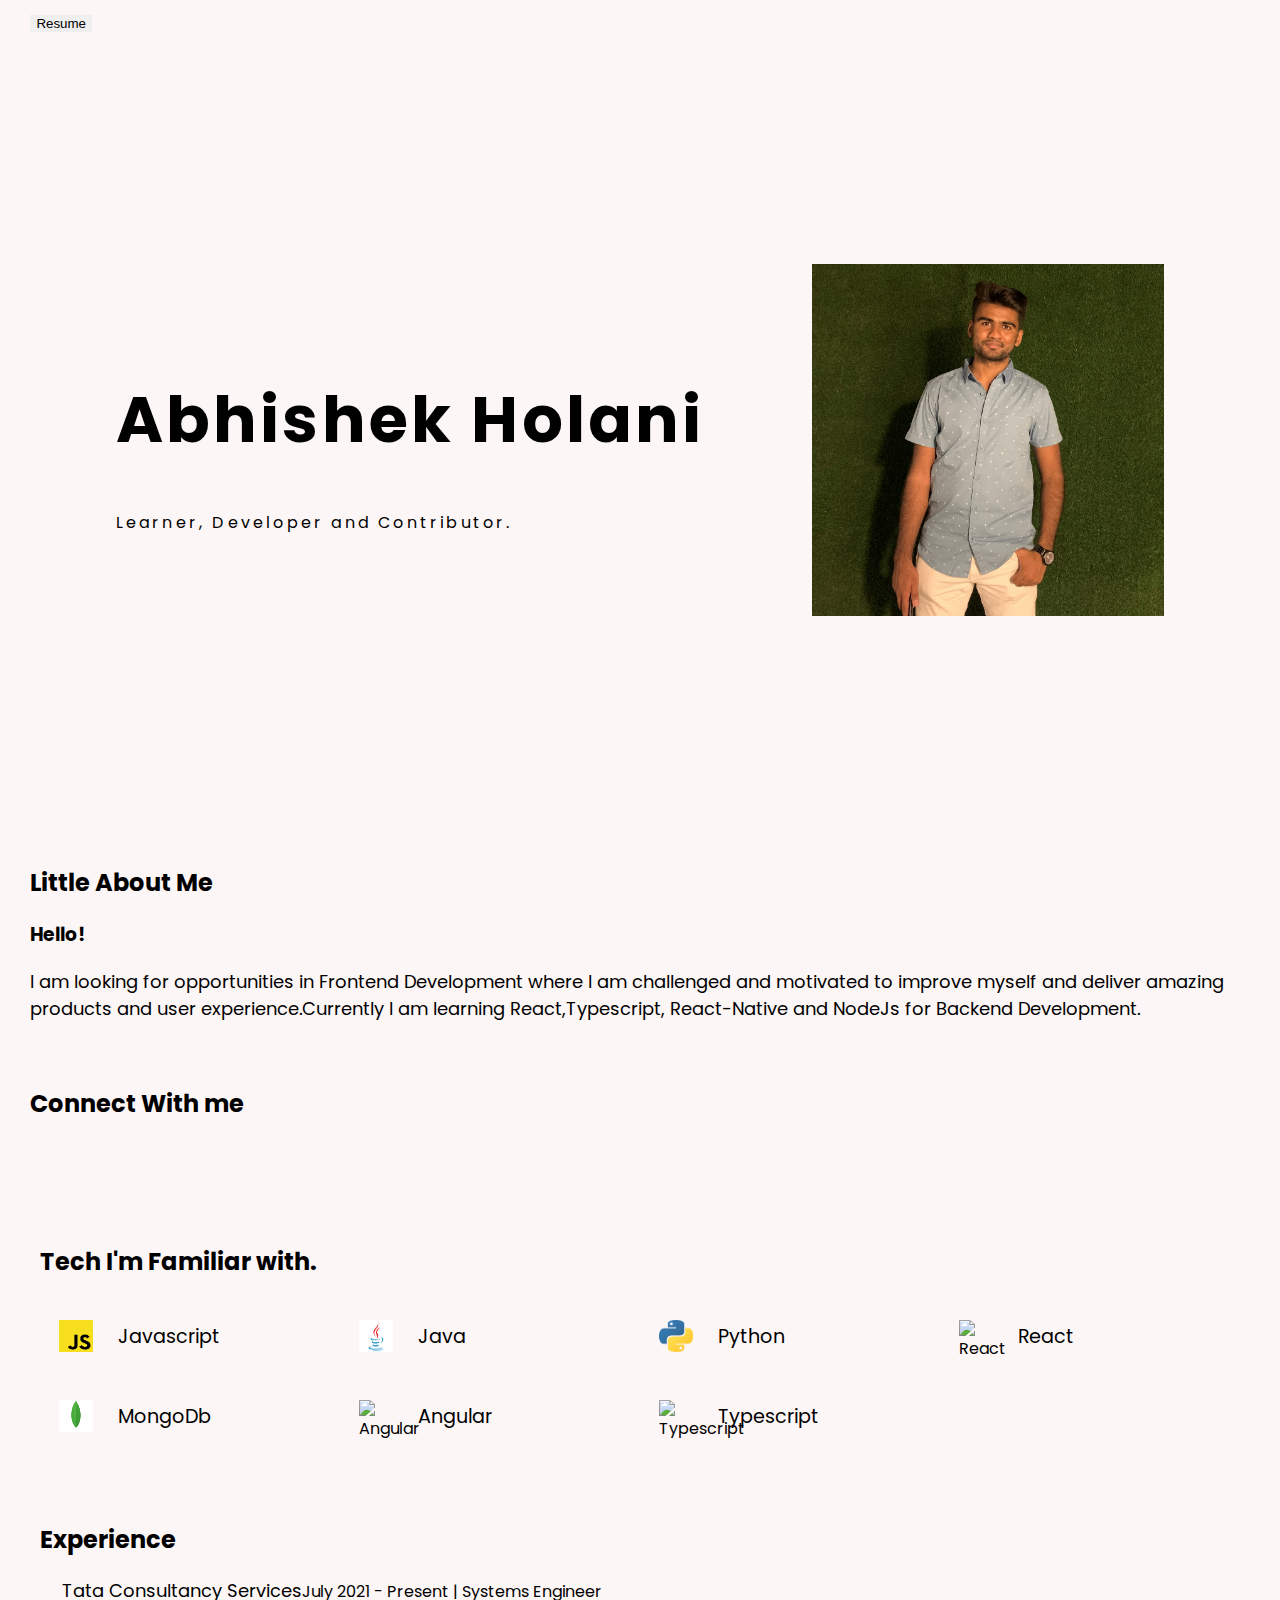
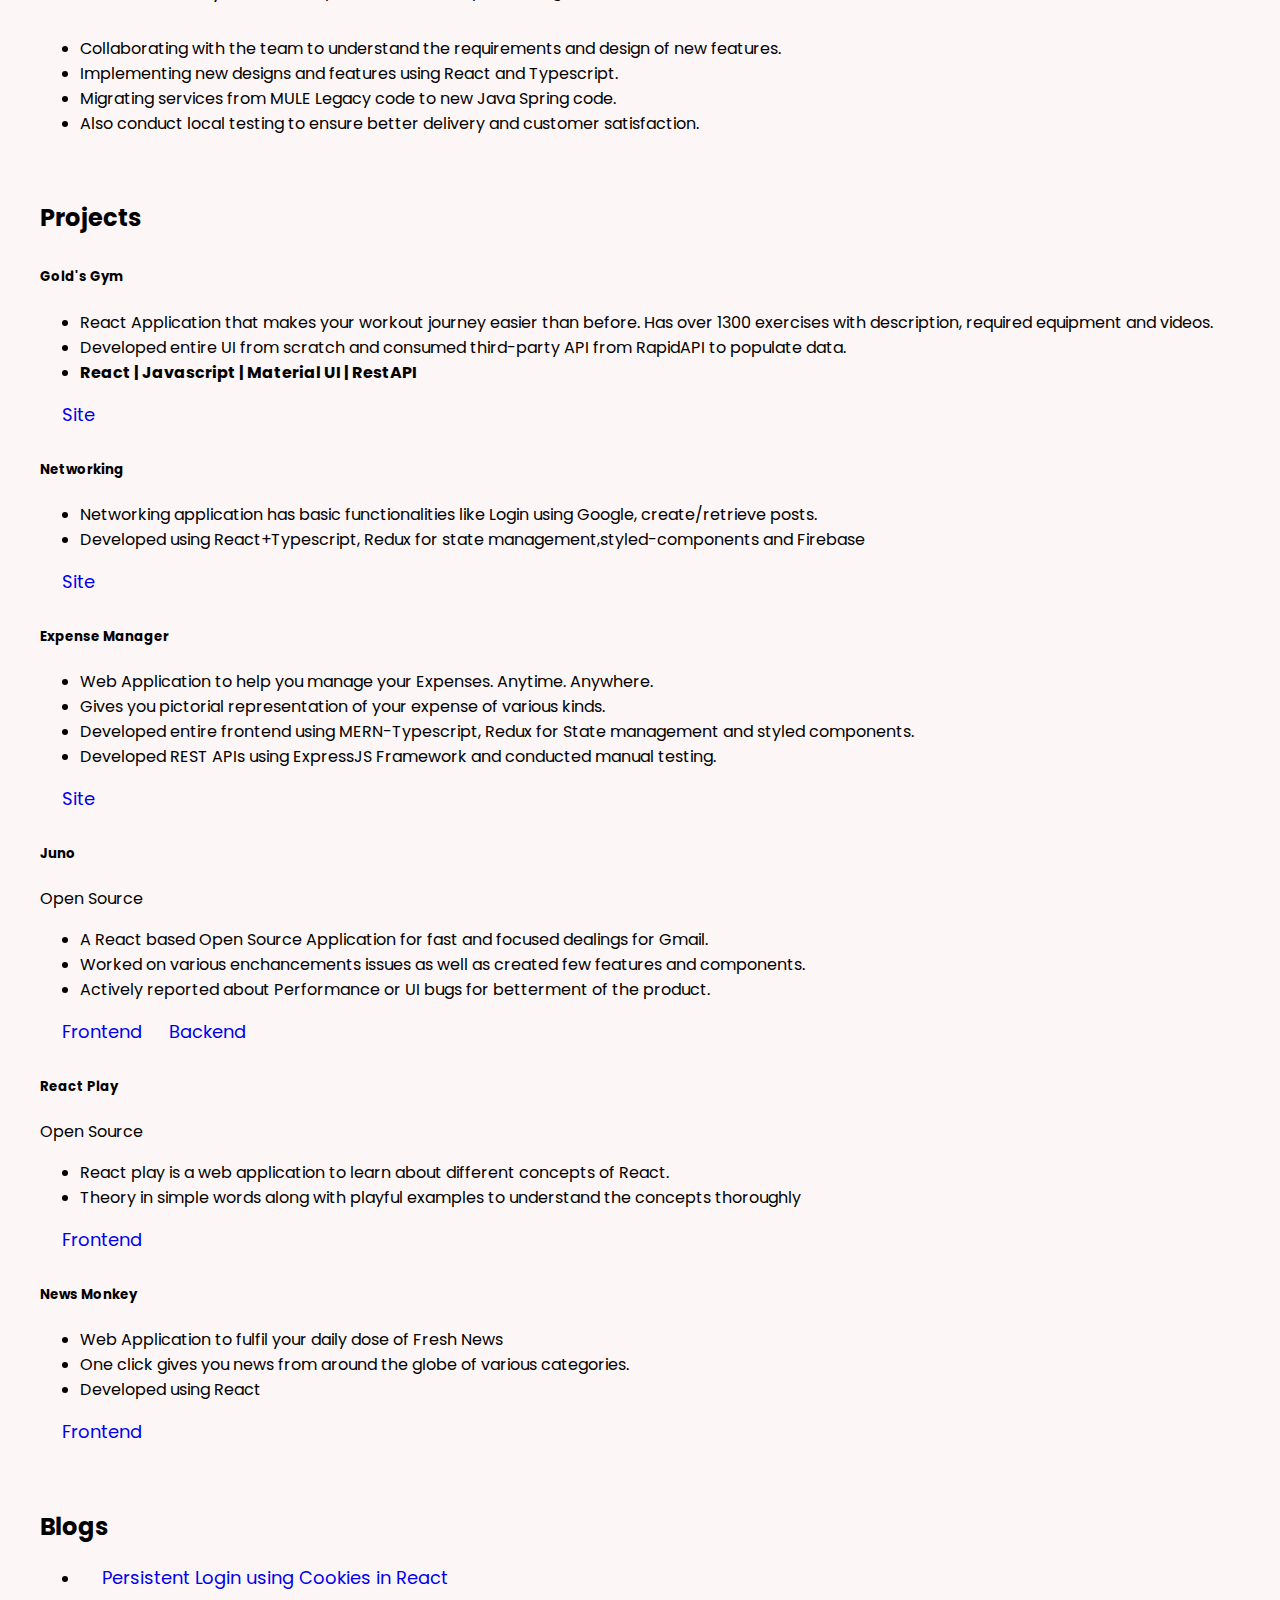
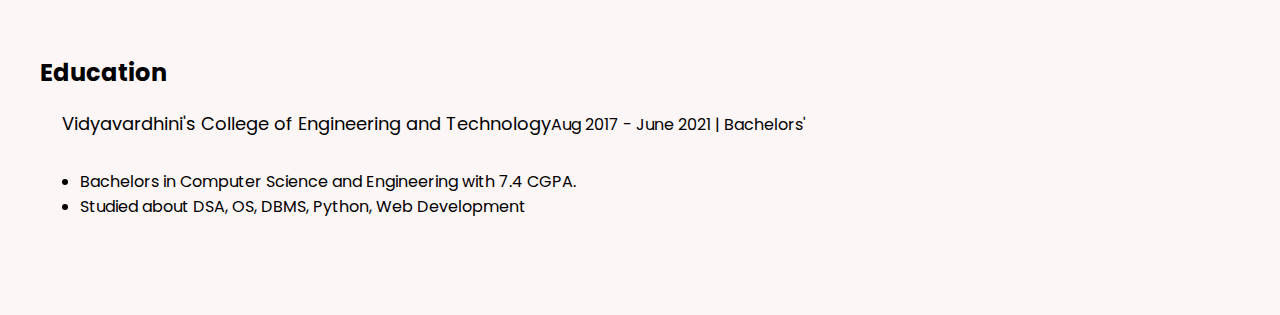
==== commit f50850a5: "updated tcs exp" ====
--- a/index.html
+++ b/index.html
@@ -125,12 +125,10 @@
                     <p class="time-position" style="margin-top: 2px;">July 2021 - Present | Systems Engineer</p>
                 </div>
                 <ul class="mx-4">
-                    <li>Currently working in an Agile Team with cross country and cross functional teams.</li>
-                    <li>Regularly attending SCRUM Calls to discuss upcoming features and defects to be address and taking ownership of the stories and issues.</li>
-                    <li>Groomed for frontend development in Angular and micro services in Java Spring boot.</li>
-                    <li>Worked as a Manual Tester in an agile environment with where I analyzed the application for bugs and defects.
-                        Regularly attended scrum calls and actively reported about the bugs and defects encountered.</li>
-                    <li>Initially trained in technologies like .NET, Javascript, MYSQL, MVC Frameworks.</li>
+                    <li>Collaborating with the team to understand the requirements and design of new features.</li>
+                    <li>Implementing new designs and features using React and Typescript.</li>
+                    <li>Migrating services from MULE Legacy code to new Java Spring code.</li>
+                    <li>Also conduct local testing to ensure better delivery and customer satisfaction.</li>
                 </ul>
             </div>
         </div>
